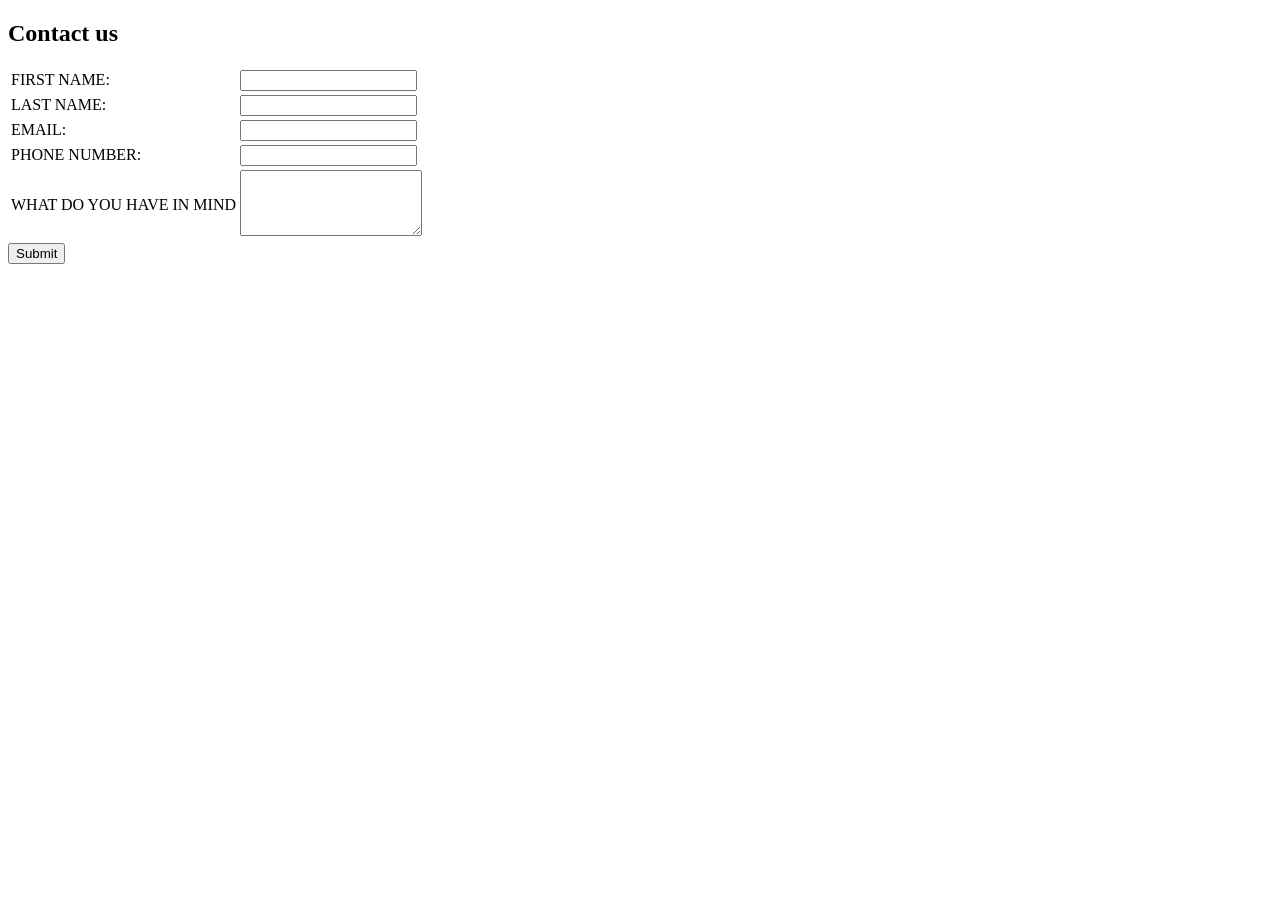
==== lab_performance/index.html @ 25567b9b "html file done" ====
<!DOCTYPE html>
 <html lang="en">
 <head>
    <meta charset="UTF-8">
    <meta name="viewport" content="width=device-width, initial-scale=1.0">
    <title>Lab Performance</title>
 </head>
 <body>
    <div class="contact-form">
        <h2>Contact us</h2>
        <form >
            <table>
                <tr>
                    <td>FIRST NAME:</td>
                    <td><input type="text" name="first_name" required></td>
                </tr>
                <tr>
                    <td>LAST NAME:</td>
                    <td><input type="text" name="last_name" required></td>
                </tr>
                <tr>
                    <td>EMAIL:</td>
                    <td><input type="email" name="email" required></td>
                </tr>
                <tr>
                    <td>PHONE NUMBER:</td>
                    <td><input type="tel" name="phone_number" required></td>
                </tr>
                <tr>
                    <td>WHAT DO YOU HAVE IN MIND</td>
                    <td><textarea name="query" rows="4" required></textarea></td>
                </tr>
            </table>
            <button type="submit" class="submit-btn">Submit</button>
        </form>
    </div>

 </body>
 </html>
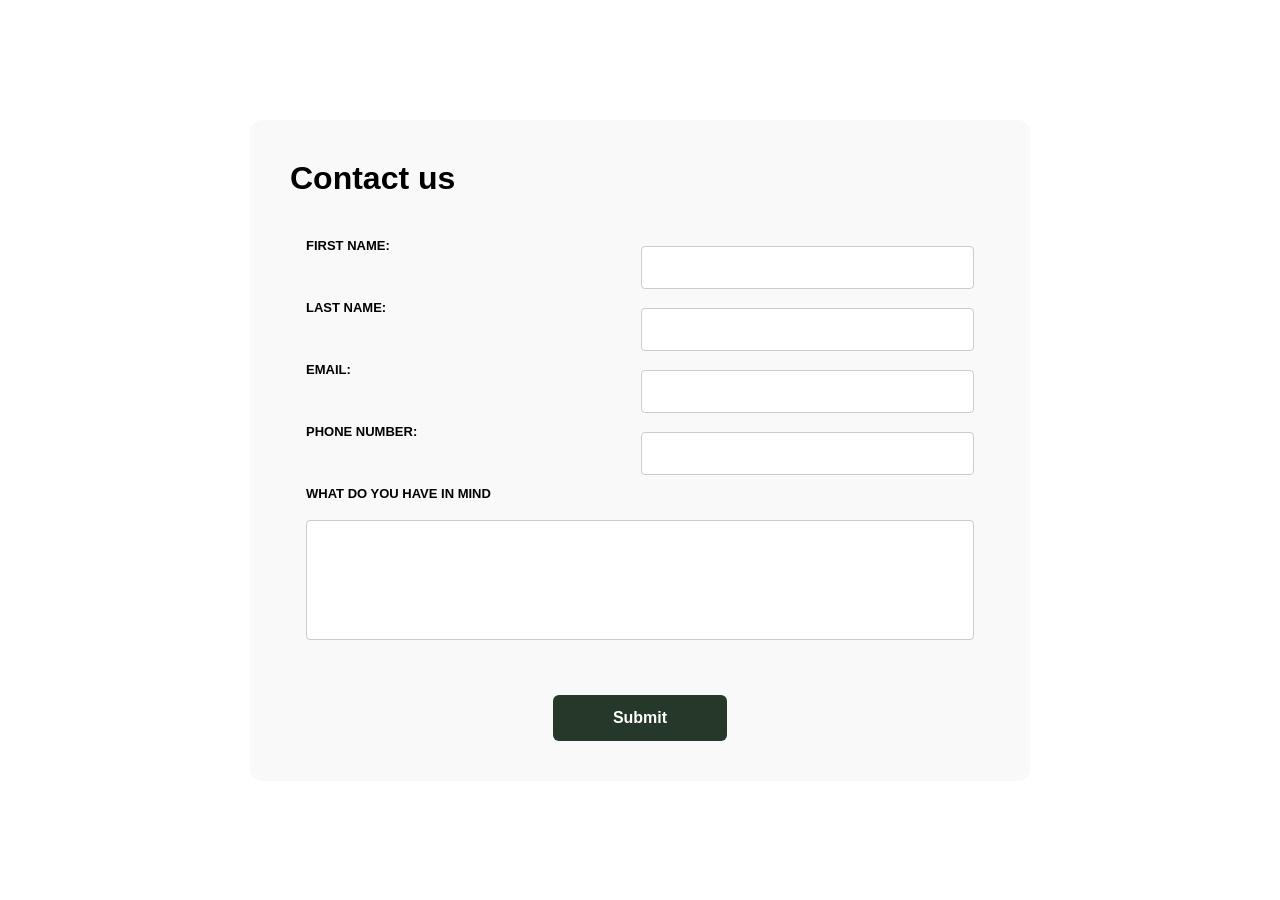
==== commit 0349930c: "css file" ====
--- a/lab_performance/index.html
+++ b/lab_performance/index.html
@@ -4,6 +4,7 @@
     <meta charset="UTF-8">
     <meta name="viewport" content="width=device-width, initial-scale=1.0">
     <title>Lab Performance</title>
+    <link rel="stylesheet" href="/lab_performance/style.css">
  </head>
  <body>
     <div class="contact-form">
@@ -15,7 +16,7 @@
                     <td><input type="text" name="first_name" required></td>
                 </tr>
                 <tr>
-                    <td>LAST NAME:</td>
+                    <td id="last_name">LAST NAME:</td>
                     <td><input type="text" name="last_name" required></td>
                 </tr>
                 <tr>
--- a/lab_performance/style.css
+++ b/lab_performance/style.css
@@ -0,0 +1,90 @@
+body {
+    font-family: 'Segoe UI', Tahoma, Geneva, Verdana, sans-serif;
+    background-color: #ffffff;
+    display: flex;
+    justify-content: center;
+    align-items: center;
+    min-height: 100vh;
+    margin: 0;
+}
+
+.contact-form {
+    background-color: #f9f9f9;
+    padding: 40px;
+    border-radius: 12px;
+    width: 90%;
+    max-width: 700px;
+}
+
+h2 {
+    font-size: 32px;
+    margin-top: 0;
+    margin-bottom: 25px;
+    font-weight: 800;
+}
+
+table {
+    width: 100%;
+    border-collapse: separate;
+    border-spacing: 15px; 
+}
+
+
+tr {
+    display: flex;
+    flex-wrap: wrap;
+    width: 100%;
+}
+
+
+td {
+    display: flex;
+    flex-direction: column;
+    flex: 1;
+    min-width: 200px; 
+    font-weight: bold;
+    font-size: 13px;
+    text-transform: uppercase;
+    padding-bottom: 10px;
+}
+
+
+tr:last-of-type td {
+    flex: 1 1 100%;
+}
+
+
+input, textarea {
+    margin-top: 8px;
+    padding: 12px;
+    border: 1px solid #ccc;
+    border-radius: 4px;
+    font-family: inherit;
+    font-size: 15px;
+    width: 100%;
+    box-sizing: border-box; 
+}
+
+textarea {
+    min-height: 120px;
+    resize: none;
+}
+
+
+.submit-btn {
+    background-color: #263829; 
+    color: white;
+    padding: 14px 60px;
+    border: none;
+    border-radius: 6px;
+    font-weight: bold;
+    font-size: 16px;
+    cursor: pointer;
+    display: block;
+    margin: 30px auto 0 auto;
+    transition: background-color 0.2s;
+}
+
+.submit-btn:hover {
+    background-color: #1a261c;
+}
